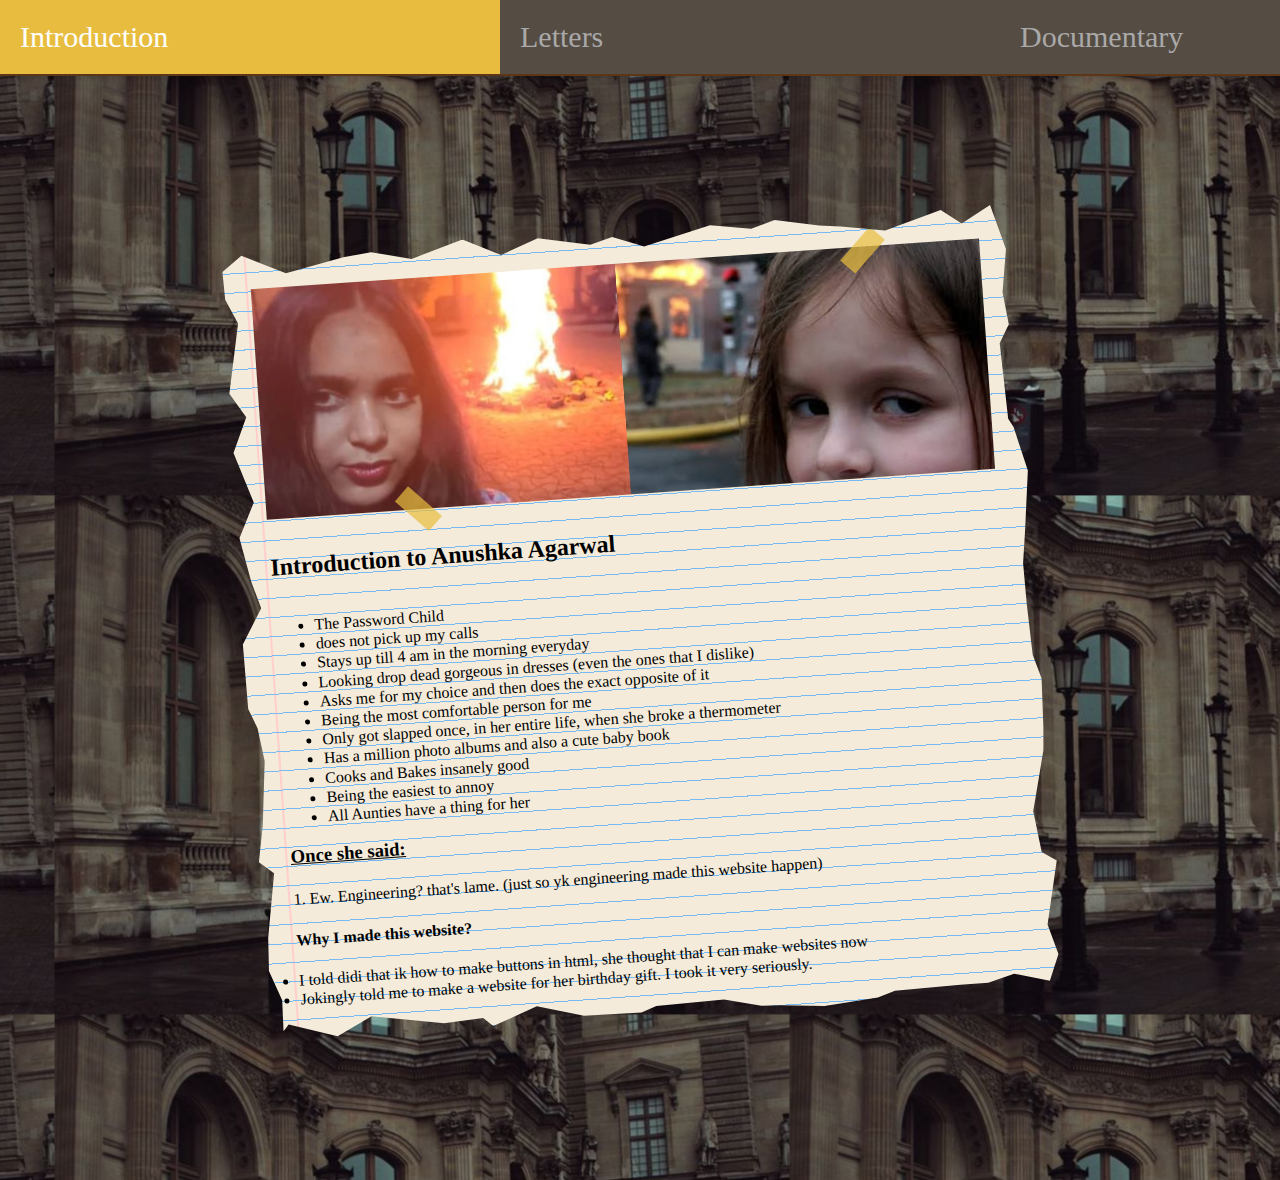
==== index.html @ 0174c422 "Add files via upload" ====
<!DOCTYPE html>
<html>
    <head>
        <title> Yep </title>
        <link rel="stylesheet" href="index.css">
    </head>
    <body>
      <nav class="vintage-taskbar">
        <div style="
        display: grid;
        grid-template-columns:500px 500px 500px 500px;">
            <div><a href="index.html">Introduction</a></div>
            <div><a href="letters.html">Letters</a></div>
            <div><a href="timeline.html">Documentary</a></div>
            <div><a href="contact.html">Contact Us</a></div>
        </div>
      </nav>    
        <div class="section">
            <div class="card">
            <div class="card_image">
              <img src="a.jpg" alt="Homemade apple crumble">
        </div>
        <div class="card_content">
          <h2 class="card_title">Introduction to Anushka Agarwal</h2>
          <div class="card_text">
            <ul>
            <li> The Password Child </li>
            <li> does not pick up my calls</li>
            <li> Stays up till 4 am in the morning everyday </li>
            <li> Looking drop dead gorgeous in dresses (even the ones that I dislike) </li>
            <li> Asks me for my choice and then does the exact opposite of it </li>
            <li> Being the most comfortable person for me </li>
            <li> Only got slapped once, in her entire life, when she broke a thermometer </li>
            <li> Has a million photo albums and also a cute baby book</li>
            <li> Cooks and Bakes insanely good </li>
            <li> Being the easiest to annoy </li>
            <li> All Aunties have a thing for her</li>
            </ul>
            <p>  </p>
              <h3> Once she said:</h3>
              <p>1. Ew. Engineering? that's lame. (just so yk engineering made this website happen)</p>
              <h4> Why I made this website? </h4>
              <li> I told didi that ik how to make buttons in html, she thought that I can make websites now</li>
              <li> Jokingly told me to make a website for her birthday gift. I took it very seriously. </li>
          </div>
        </div>
    </body> 
</html>
---- index.css ----
/* Taskbar styles */
.vintage-taskbar {
  background-color: #472e0f;
  box-shadow: 0 4px 6px rgba(0, 0, 0, 0.1);
  border-bottom: 2px solid rgb(93, 54, 24);
  width: 100%;
  position: fixed;
  top: 0;
  left: 0;
  z-index: 1000;
  margin: 0;
  padding: 0;
}

.vintage-taskbar div {
  display: inline-block;
  width: 100%;
}

.vintage-taskbar a {
  color: darkgray; /* This sets the text color to dark gray */
  background-color:rgb(85, 76, 67);
  padding: 20px 20px;
  font-size: 30px;
  transition: color 0.3s ease, background-color 0.3s ease;
  font-family:'Times New Roman', Times, serif;
  text-decoration: none; /* Removes the underline */
  display: inline-block;
  text-align: left;
  width: 100%; /* Ensures links take up the full width of the grid cell */
}

.vintage-taskbar a:hover {
  color: #fff;
  background-color: #E8BD3F;
}

.vintage-taskbar a:active {
  background-color: rgb(67, 48, 27);
  color: #4A4A4A;
}

/* Body padding to avoid content overlap with the fixed taskbar */
body {
  padding-top: 60px; /* Adjust this value if the taskbar height changes */
}

@import url('https://fonts.googleapis.com/css2?family=Shadows+Into+Light&display=swap');
*,
*::before,
*::after 
{
  box-sizing: border-box;
}

body {
  font-family: 'Shadows Into Light', cursive;
  background: url("p.jpeg");
  background-position: 10% 75%;
}

.section{
  max-width: 800px;
  margin: 10rem auto;
}

.card {
  background-color: #F4EBDA;
  border-radius: 0.25rem;
  display: flex;
  flex-direction: column;
  overflow: hidden;
  padding-left: 30px;
  background: repeating-linear-gradient(#0000 0 calc(1.2rem - 1px),#78BAF3 0 1.2rem) right bottom /100% 100%,linear-gradient(#FFCECD 0 0) 30px 0/2px 100% #F4EBDA;
  background-repeat: no-repeat;
  line-height: 1.2rem;
  transform: rotate(-4deg);
  padding: 1rem;
  clip-path: polygon(
            1% 2%,
            3.5% 0.1%,
            8.9% 2.7%,
            16.2% 1.2%,
            19.7% 0.8%,
            24.7% 2%,
            31.2% 0%,
            35.9% 2.3%,
            40.6% 0.5%,
            47.1% 1.8%,
            49.9% 1%,
            53.8% 2.5%,
            62.2% 0.4%,
            67.3% 1.2%,
            70.3% 0.3%,
            75.8% 1.4%,
            78.5% 1.7%,
            84% 2.6%,
            91.1% 0.5%,
            93.6% 2.4%,
            97.3% 0.3%,
            98.9% 6%,
            98.1% 11.4%,
            98.6% 15.5%,
            97.3% 17.8%,
            97.7% 27.4%,
            98.3% 28.5%,
            99.7% 34.1%,
            98.8% 41.9%,
            98.3% 45.7%,
            98.4% 50.9%,
            98.7% 57.4%,
            99.6% 60.4%,
            99.4% 66.6%,
            99.2% 69.5%,
            97.4% 77.1%,
            98.1% 82.3%,
            99.9% 83.5%,
            98.2% 91.5%,
            99.3% 95.3%,
            98% 98.6%,
            93.6% 97.4%,
            90.3% 98.3%,
            86.8% 98.3%,
            78.6% 98.5%,
            76.4% 99.2%,
            69.7% 99.8%,
            64.2% 99.3%,
            61.8% 99.2%,
            57.2% 98.1%,
            48.7% 98.3%,
            46.8% 99%,
            39.6% 98.9%,
            33.8% 97.3%,
            28.2% 99.4%,
            27% 98.3%,
            22.1% 98.6%,
            13.1% 97.1%,
            8.7% 99.3%,
            2.7% 97.4%,
            2% 98.2%,
            2.1% 94.3%,
            0.7% 90.5%,
            0.9% 86.3%,
            2.2% 78.2%,
            0.4% 76.7%,
            1.2% 72.1%,
            2% 64%,
            1.4% 59.8%,
            0.4% 57.3%,
            0.3% 49.1%,
            2.9% 44.7%,
            1.9% 41.3%,
            0.8% 35.7%,
            2.9% 31.3%,
            0.8% 24.9%,
            2.7% 20.5%,
            0.8% 17.4%,
            2.5% 8.6%,
            1.1% 5.5%
        );
}

.card_image {
  height: calc(13*1.2rem);
  padding: 1.2rem 1.2rem 0;
  position:relative;
}
.card_image:before,
.card_image:after{
  content: "";
  position: absolute;
  width: 20px;
  left: 81%;
  top: 0;
  height: 45px;
  background: #E8BD3F;
  transform: rotate(45deg);
  opacity: 0.7;
}

.card_image:after{
  transform: rotate(-45deg);
  top:auto;
  bottom:-22px;
  left: 21%;
}

.card_image img {
  width:100%;
  height:100%;
  object-fit:cover;
}

.card_content {
  padding: 1.2rem;
}

h2 {
  margin-bottom: 2.5rem;
  font-size: 1.5rem;
  font-weight: 600;
}

h3 {
  text-decoration: underline;
  margin-bottom: 1.5rem;
}
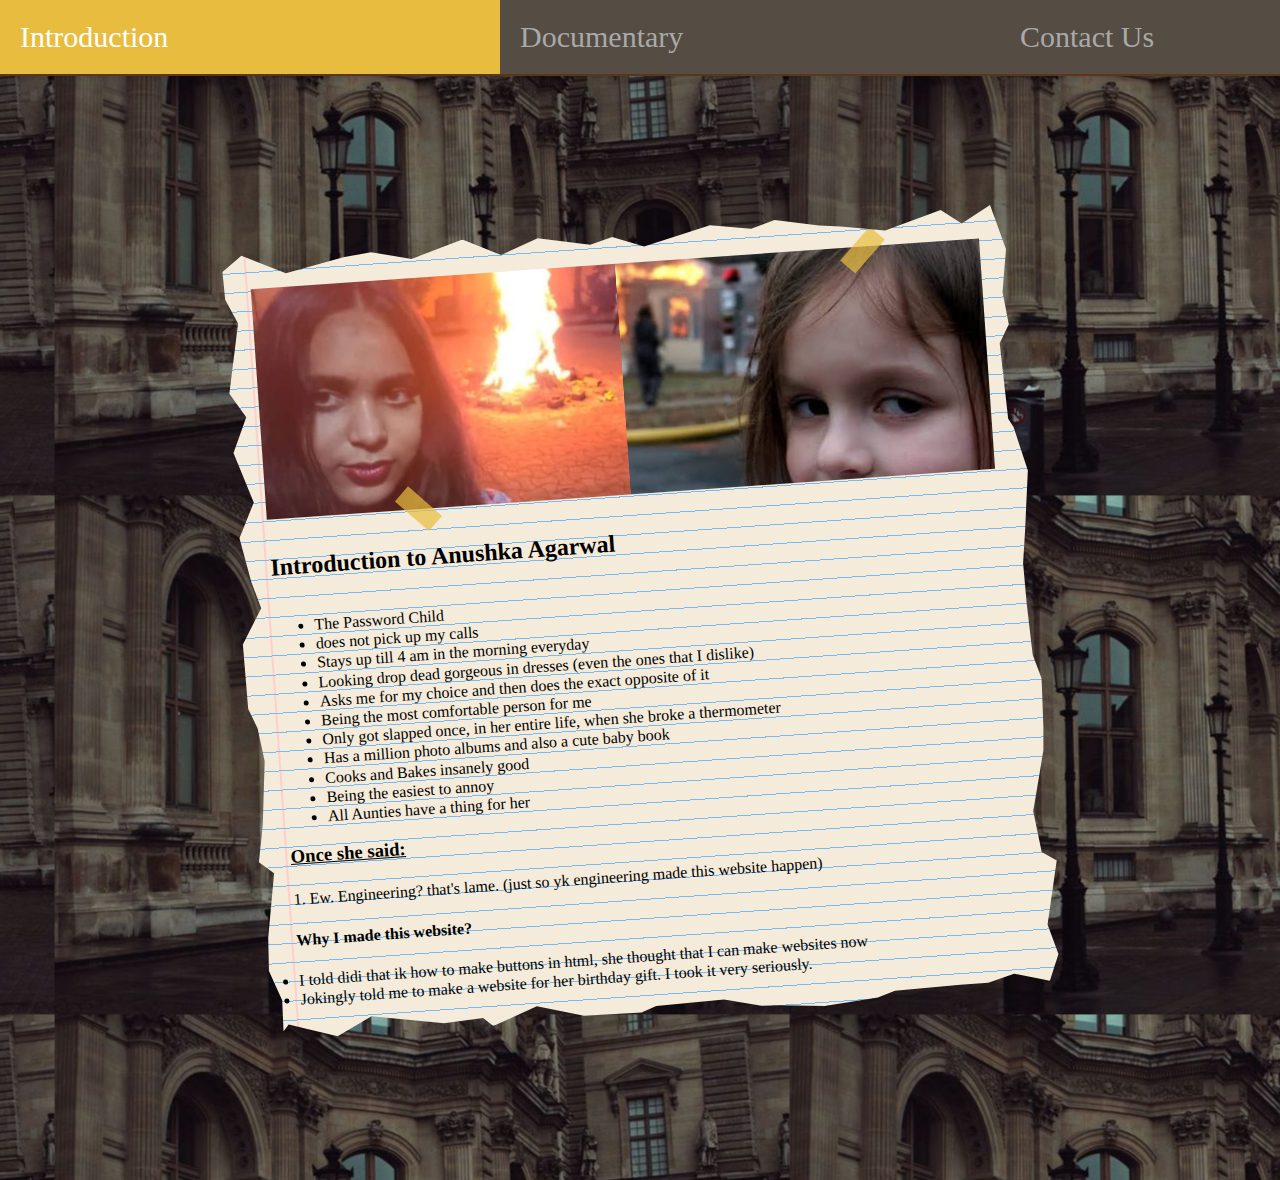
==== commit 89375009: "Update index.html" ====
--- a/index.html
+++ b/index.html
@@ -10,9 +10,10 @@
         display: grid;
         grid-template-columns:500px 500px 500px 500px;">
             <div><a href="index.html">Introduction</a></div>
-            <div><a href="letters.html">Letters</a></div>
             <div><a href="timeline.html">Documentary</a></div>
             <div><a href="contact.html">Contact Us</a></div>
+            <div><a href="letters.html">Letters</a></div>
+
         </div>
       </nav>    
         <div class="section">
@@ -45,4 +46,4 @@
           </div>
         </div>
     </body> 
-</html>+</html>
